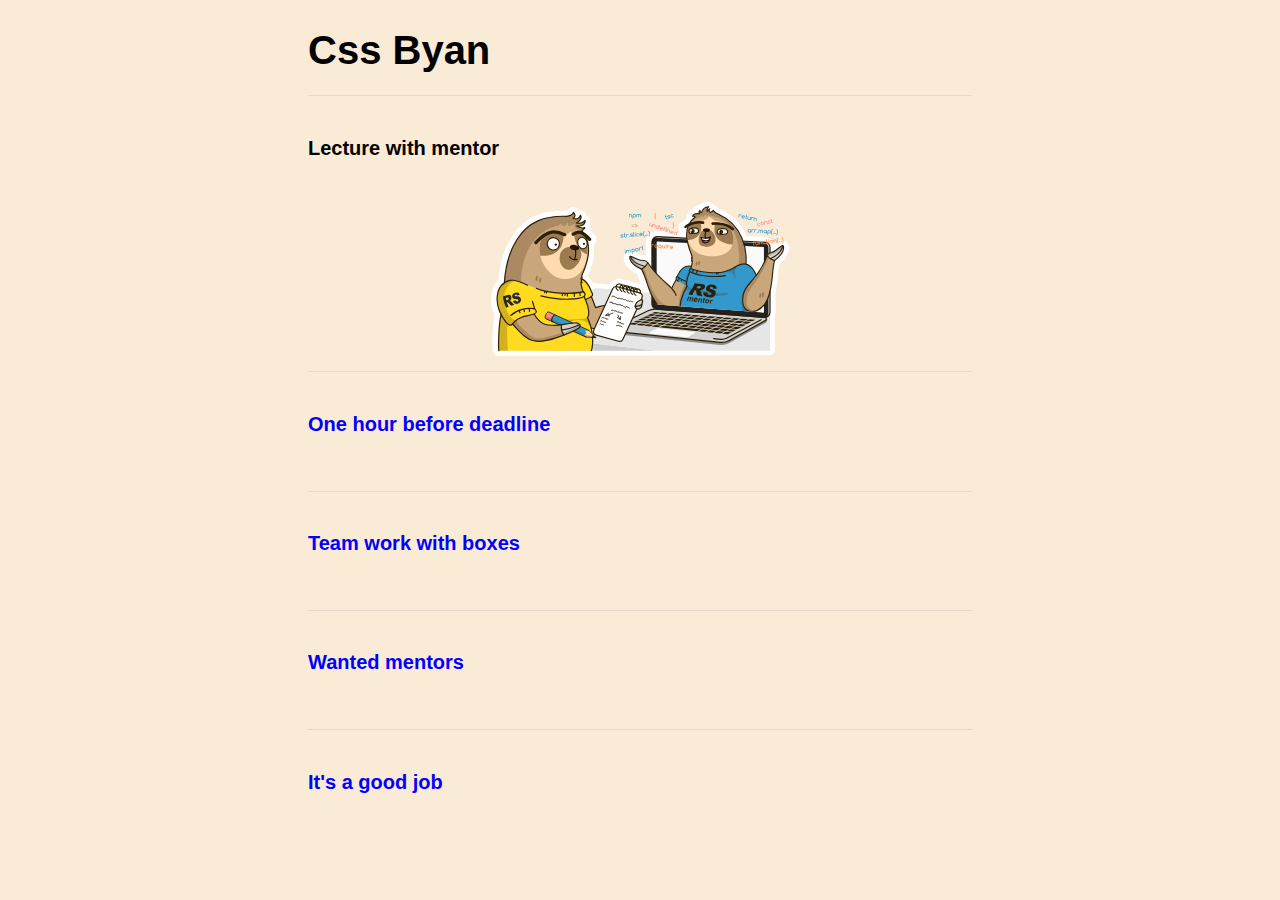
==== cssByan/index.html @ cb829aed "fix: folders Sun Mar 12 10:56:33 RTZ 2023" ====
<!DOCTYPE html>
<html lang="en">
<head>
    <meta charset="UTF-8">
    <meta http-equiv="X-UA-Compatible" content="IE=edge">
    <meta name="viewport" content="width=device-width, initial-scale=1.0">
    <link rel="stylesheet" href="style.css">
    <title>CssByan</title>
</head>
<body>
<section class="wrapper">
    <div class="container">
        <h1 class="title"> Css Byan</h1>
</div>
<div class="content">
    <div class="container">
        <div class="content__item">
            <input type="checkbox" class="content_input" name="content" id="content_mem_1" checked="checked">
            <label for="content_mem_1" class="content_mem content_mem_1">
                <h2>Lecture with mentor</h2>
                <span class="mem_plus"> </span>
            </label>

            <label class="content_img" for="content_mem_1">
                <img src="assets/img/mentor_mem.svg" alt="Lecture with mentor">
            </label>
        </div>
        <div class="content__item">
            <input type="checkbox" class="content_input" name="content" id="content_mem_2">
            <label for="content_mem_2" class="content_mem content_mem_2"><h2>One hour before deadline</h2>
                <span class="mem_plus"> </span>
            </label>

            <label class="content_img" for="content_mem_2">
                <img src="assets/img/deadline_memsvg.svg" alt="One hour before deadline">
            </label>
        </div>
        <div class="content__item">
            <input type="checkbox" class="content_input" name="content" id="content_mem_3">
            <label for="content_mem_3" class="content_mem content_mem_3">
                <h2>Team work with boxes</h2>
                <span class="mem_plus"> </span>
        </label>

            <label class="content_img" for="content_mem_3">
                <img src="assets/img/teamWork_mem.svg" alt="Team work with boxes">
            </label>
        </div>
        <div class="content__item">
            <input type="checkbox" class="content_input" name="content" id="content_mem_4" >
            <label for="content_mem_4" class="content_mem content_mem_4">
                <h2>Wanted mentors</h2>
                <span class="mem_plus"> </span>
            </label>

            <label class="content_img" for="content_mem_4">
                <img src="assets/img/wanted_mentors.svg" alt="Wanted mentors">
            </label>
        </div>
        <div class="content__item">
            <input type="checkbox" class="content_input" name="content" id="content_mem_5">
            <label for="content_mem_5" class="content_mem content_mem_5">
                <h2>It's a good job</h2>
                <span class="mem_plus"> </span>
            </label>

            <label class="content_img" for="content_mem_5">
                <img src="assets/img/Good_job.svg" alt="It's a good job">
            </label>
        </div>

    </div>

</div>
</section>
</body>
</html>
---- cssByan/style.css ----
html {
    font-size: 10px;
}

body {
    font-family: Arial, Helvetica, sans-serif;

    line-height: 1.5;
    background-color: antiquewhite;
    font-weight: 700;
}

h2 {
    font-size: 2rem;
}

*,
*:before,
*:after {
    box-sizing: border-box;
}


.title {
    font-size: 4rem;
    margin: 2rem 0 0 0;
}

img {
    margin-top: 1rem;
    display: block;
    width: 45%;
    margin: 0 auto;
    transition: all .4s;
}

.wrapper {
    max-width: 1920px;
    padding: 0 30rem;
}

.container {
    max-width: 1400px;
    margin: 0 auto;

}


.content_mem {
    display: flex;
    justify-content: space-between;
    align-items: center;
    cursor: pointer;
    margin-bottom: 2rem;
    padding-top: 2rem;
    border-top: 0.1rem solid rgba(180, 180, 180, .3);
    cursor: pointer;
    color: blue;
    font-size: 2rem;
}

.content_img {
    cursor: pointer;
    display: block;
    width: 0;
    visibility: hidden;
    height: 0;
    opacity: 0;
    transition: 1s all;
}

.content_input {
    cursor: pointer;
    appearance: none;
}

.content_input:checked~.content_mem {
    color: black;
}

.content_input:checked~.content_img {
    width: 100%;
    height: 100%;
    visibility: visible;
    opacity: 1;
    transition: 1s all;

}

@media (max-width: 811px) {
    html {
        font-size: 8px;
    }

    .wrapper {
        max-width: 810px;
        padding: 0 13rem;
    }

    .mem_plus {
        display: block;
        width: 2rem;
        height: 2rem;
        background-image: url('assets/img/icons/plus.png');
        background-size: contain;
        background-repeat: no-repeat;
    }

    .content_input:checked~label .mem_plus {
        display: block;
        width: 2rem;
        height: 2rem;
        background-image: url('assets/img/icons/close.png');
        background-size: contain;
        background-repeat: no-repeat;
    }

}

@media (min-width: 812px) {



    .content__item:hover .content_img {
        width: 100%;
        height: 100%;
        visibility: visible;
        opacity: 1;
        transition: 1s all;

    }


    .container:hover .content_mem,
    .content_input:checked~.content_mem {
        color: #000000;
    }

    .container:hover .mem_plus {
        display: block;
        width: 2rem;
        height: 2rem;
        background-image: url('assets/img/icons/plus.png');
        background-size: contain;
    }

    .container:hover .content_input:checked~label .mem_plus {
        display: block;
        width: 2rem;
        height: 2rem;
        background-image: url('assets/img/icons/close.png');
        background-size: contain;
    }
}

@media (max-width: 321px) {
    html {
        font-size: 6px;
    }

.wrapper {
        padding: 0 9rem;
    }
}
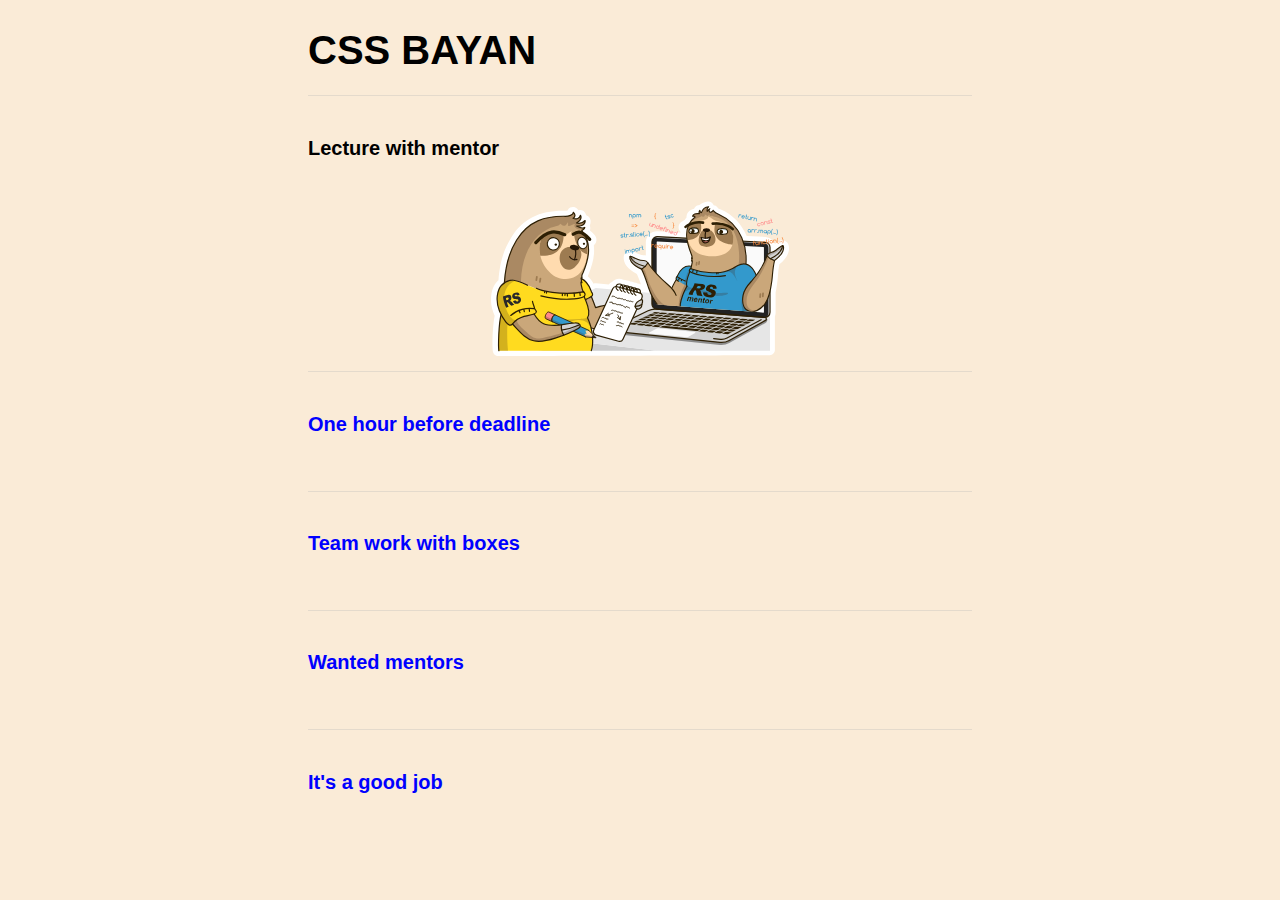
==== commit 764602e7: "fix: h1 Sun Mar 12 11:38:14 RTZ 2023" ====
--- a/cssByan/index.html
+++ b/cssByan/index.html
@@ -5,12 +5,12 @@
     <meta http-equiv="X-UA-Compatible" content="IE=edge">
     <meta name="viewport" content="width=device-width, initial-scale=1.0">
     <link rel="stylesheet" href="style.css">
-    <title>CssByan</title>
+    <title>CssBayan</title>
 </head>
 <body>
 <section class="wrapper">
     <div class="container">
-        <h1 class="title"> Css Byan</h1>
+        <h1 class="title"> CSS BAYAN</h1>
 </div>
 <div class="content">
     <div class="container">
